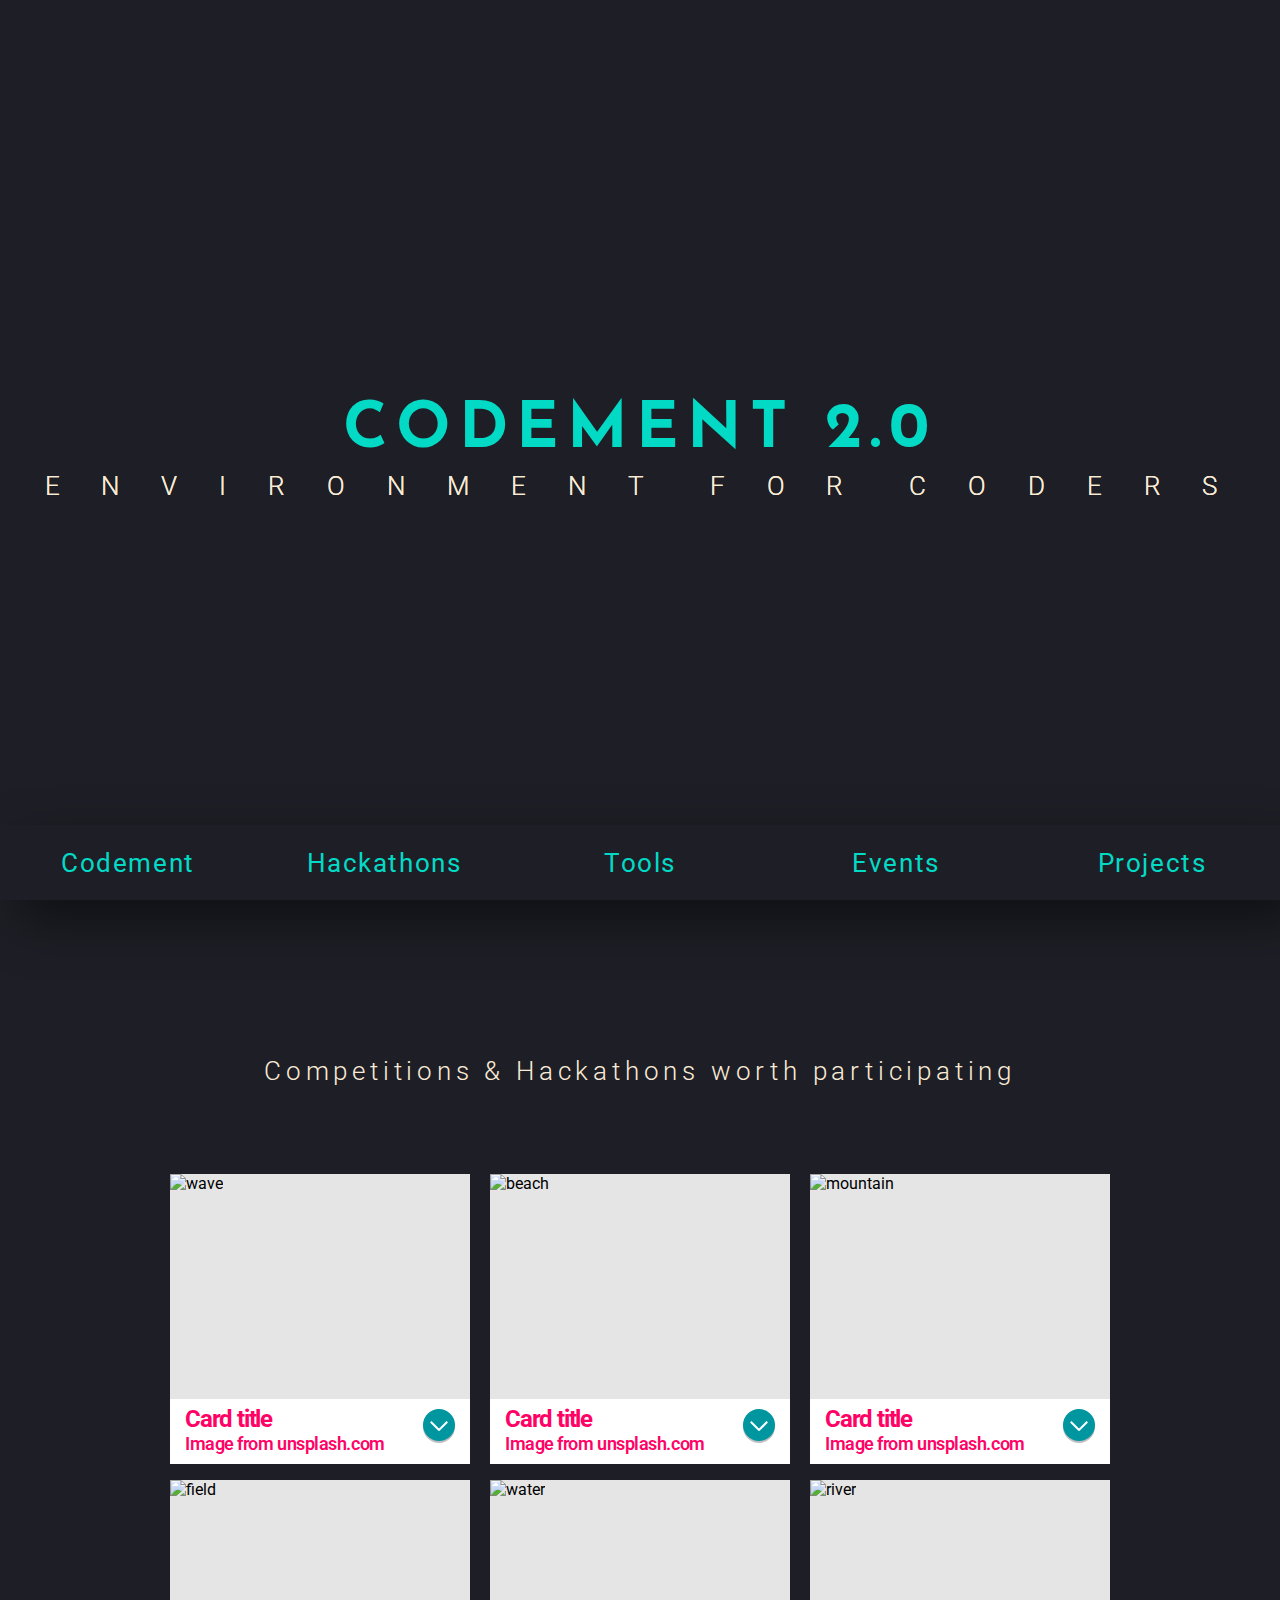
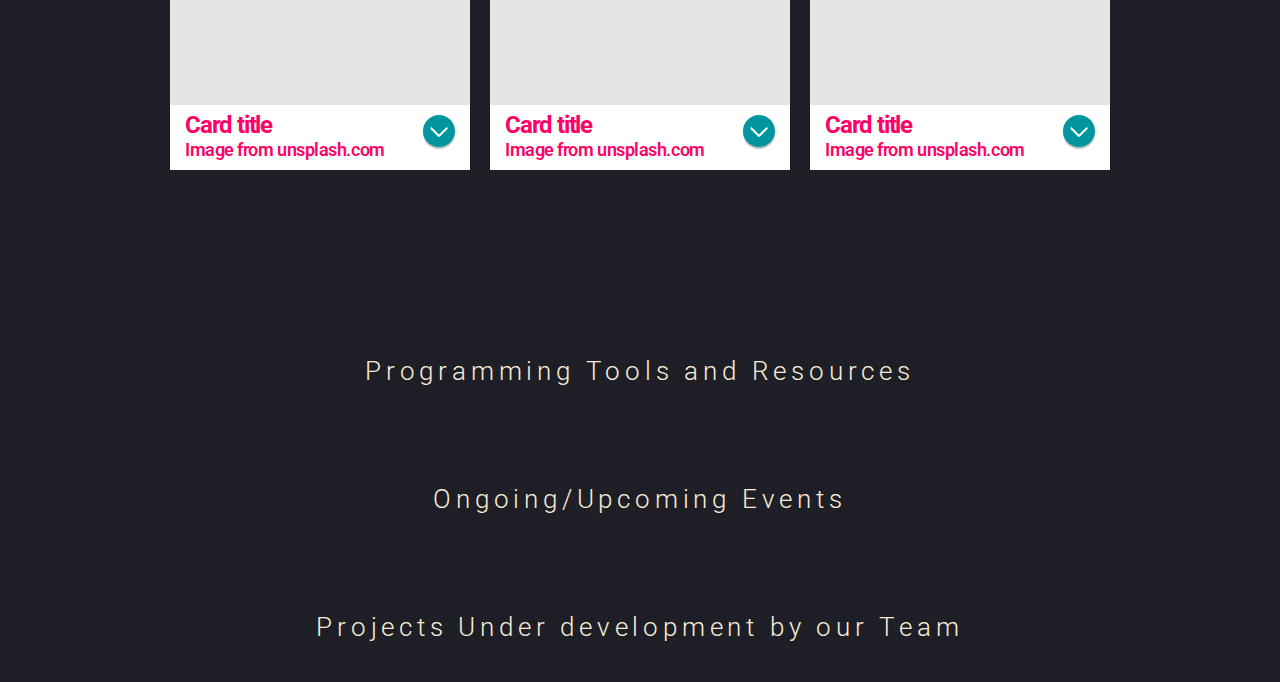
==== Code2.0/codement_20.html @ 0d92c0e9 "Initial commit" ====
<!DOCTYPE html>
<html lang="en" >
<head>
  <meta charset="UTF-8">
  <title>Codement - Environment for Coders</title>
  <meta charset="UTF-8">
<meta name="viewport" content="width=device-width, initial-scale=1.0">
<meta name="description" content="sara mazal lessons">
<meta name="keywords" content="HTML, CSS, JavaScript, mazal, icons">
<meta name="author" content="Sara Mazal">
<!--  SGVsbG8hIE15IG5hbWUgaXMgU2FyYSBNYXphbC4gV2VsY29tZSB0byBteSBDb2RlUGVuIQ== -->
<link rel="preconnect" href="https://fonts.googleapis.com">
<link rel="preconnect" href="https://fonts.gstatic.com" crossorigin>
<link href="https://fonts.googleapis.com/css2?family=Josefin+Sans:wght@200;300;400;500&family=Raleway:wght@100;200;300;400;500&family=Roboto:wght@300;400;700&display=swap" rel="stylesheet">
<!-- SGVsbG8hIE15IG5hbWUgaXMgU2FyYSBNYXphbC4gV2VsY29tZSB0byBteSBDb2RlUGVuOiBodHRwczovL2NvZGVwZW4uaW8vU2FyYW1hemFsICYgR2l0SHViOiBodHRwczovL2dpdGh1Yi5jb20vc2FyYW1hemFs -->
<link rel="stylesheet" href="https://use.fontawesome.com/releases/v5.8.2/css/all.css" integrity="sha384-oS3vJWv+0UjzBfQzYUhtDYW+Pj2yciDJxpsK1OYPAYjqT085Qq/1cq5FLXAZQ7Ay" crossorigin="anonymous" />
<link href="https://fonts.googleapis.com/icon?family=Material+Icons" rel="stylesheet">
<script src="https://cdnjs.cloudflare.com/ajax/libs/particlesjs/2.2.3/particles.min.js"></script><link rel="stylesheet" href="https://cdnjs.cloudflare.com/ajax/libs/normalize/5.0.0/normalize.min.css">


<link rel="stylesheet" href="codement_20.css">


</head>
<body>
<!-- partial:index.partial.html -->
<sectio class="nav">
  <h1>CODEMENT 2.0</h1>

  <h3 class="span loader">
    <span class="m">E</span>
    <span class="m">N</span>
    <span class="m">V</span>
    <span class="m">I</span>
    <span class="m">R</span>
    <span class="m">O</span>
    <span class="m">N</span>
    <span class="m">M</span>
    <span class="m"></span>
    <span class="m">E</span>
    <span class="m">N</span>
    <span class="m"></span>
    <span class="m">T</span>&nbsp;
    <span class="m">F</span>
    <span class="m">O</span>
    <span class="m">R</span>&nbsp;
    <span class="m">C</span>
    <span class="m">O</span>
    <span class="m">D</span>
    <span class="m">E</span>
    <span class="m">R</span>
    <span class="m">S</span>
  </h3>

  <div class="nav-container">
    <a class="nav-tab" href="/"> Codement</a>
    <a class="nav-tab" href="#tab-esbuild">Hackathons</a>
    <a class="nav-tab" href="#tab-next">Tools</a>
    <a class="nav-tab" href="#tab-typescript">Events</a>
    <a class="nav-tab" href="#tab-vite">Projects</a>
    <span class="nav-tab-slider"></span>
  </div>
</sectio>
<main class="main">
  
  <section class="slider" id="tab-svelte">
    <h1></h1>
  </section>

  <section class="slider" id="tab-esbuild">
    <h1></h1>
    <h2 class="section_title">Competitions & Hackathons worth participating</h2>







    <!-- partial:index.partial.html -->
<div class="cards">

  <div class="card">
    <div class="card__image-holder">
      <img class="card__image" src="https://source.unsplash.com/300x225/?wave" alt="wave" />
    </div>
    <div class="card-title">
      <a href="#" class="toggle-info btn">
        <span class="left"></span>
        <span class="right"></span>
      </a>
      <h2 class="cardti">
          Card title
          <small>Image from unsplash.com</small>
      </h2>
    </div>
    <div class="card-flap flap1">
      <div class="card-description">
        This grid is an attempt to make something nice that works on touch devices. Ignoring hover states when they're not available etc.
      </div>
      <div class="card-flap flap2">
        <div class="card-actions">
          <a href="#" class="btn">Read more</a>
        </div>
      </div>
    </div>
  </div>

  <div class="card">
    <div class="card__image-holder">
      <img class="card__image" src="https://source.unsplash.com/300x225/?beach" alt="beach" />
    </div>
    <div class="card-title">
      <a href="#" class="toggle-info btn">
        <span class="left"></span>
        <span class="right"></span>
      </a>
      <h2>
          Card title
          <small>Image from unsplash.com</small>
      </h2>
    </div>
    <div class="card-flap flap1">
      <div class="card-description">
        This grid is an attempt to make something nice that works on touch devices. Ignoring hover states when they're not available etc.
      </div>
      <div class="card-flap flap2">
        <div class="card-actions">
          <a href="#" class="btn">Read more</a>
        </div>
      </div>
    </div>
  </div>

  <div class="card">
    <div class="card__image-holder">
      <img class="card__image" src="https://source.unsplash.com/300x225/?mountain" alt="mountain" />
    </div>
    <div class="card-title">
      <a href="#" class="toggle-info btn">
        <span class="left"></span>
        <span class="right"></span>
      </a>
      <h2>
          Card title
          <small>Image from unsplash.com</small>
      </h2>
    </div>
    <div class="card-flap flap1">
      <div class="card-description">
        This grid is an attempt to make something nice that works on touch devices. Ignoring hover states when they're not available etc.
      </div>
      <div class="card-flap flap2">
        <div class="card-actions">
          <a href="#" class="btn">Read more</a>
        </div>
      </div>
    </div>
  </div>

  <div class="card">
    <div class="card__image-holder">
      <img class="card__image" src="https://source.unsplash.com/300x225/?field" alt="field" />
    </div>
    <div class="card-title">
      <a href="#" class="toggle-info btn">
        <span class="left"></span>
        <span class="right"></span>
      </a>
      <h2>
          Card title
          <small>Image from unsplash.com</small>
      </h2>
    </div>
    <div class="card-flap flap1">
      <div class="card-description">
        This grid is an attempt to make something nice that works on touch devices. Ignoring hover states when they're not available etc.
      </div>
      <div class="card-flap flap2">
        <div class="card-actions">
          <a href="#" class="btn">Read more</a>
        </div>
      </div>
    </div>
  </div>

  <div class="card">
    <div class="card__image-holder">
      <img class="card__image" src="https://source.unsplash.com/300x225/?water" alt="water" />
    </div>
    <div class="card-title">
      <a href="#" class="toggle-info btn">
        <span class="left"></span>
        <span class="right"></span>
      </a>
      <h2>
          Card title
          <small>Image from unsplash.com</small>
      </h2>
    </div>
    <div class="card-flap flap1">
      <div class="card-description">
        This grid is an attempt to make something nice that works on touch devices. Ignoring hover states when they're not available etc.
      </div>
      <div class="card-flap flap2">
        <div class="card-actions">
          <a href="#" class="btn">Read more</a>
        </div>
      </div>
    </div>
  </div>

  <div class="card">
    <div class="card__image-holder">
      <img class="card__image" src="https://source.unsplash.com/300x225/?river" alt="river" />
    </div>
    <div class="card-title">
      <a href="#" class="toggle-info btn">
        <span class="left"></span>
        <span class="right"></span>
      </a>
      <h2>
          Card title
          <small>Image from unsplash.com</small>
      </h2>
    </div>
    <div class="card-flap flap1">
      <div class="card-description">
        This grid is an attempt to make something nice that works on touch devices. Ignoring hover states when they're not available etc.
      </div>
      <div class="card-flap flap2">
        <div class="card-actions">
          <a href="#" class="btn">Read more</a>
        </div>
      </div>
    </div>
  </div>

  
</div>
<!-- partial -->






  </section>


  <section class="slider" id="tab-next">
    <h1></h1>
    <h2 class="section_title">Programming Tools and Resources</h2>
  </section>


  <section class="slider" id="tab-typescript">
    <h1></h1>
    <h2 class="section_title">Ongoing/Upcoming Events</h2>
  </section>


  <section class="slider" id="tab-vite">
    <h1></h1>
    <h2 class="section_title">Projects Under development by our Team</h2>
  </section>


</main>
<canvas class="background"></canvas><!-- SGVsbG8hIE15IG5hbWUgaXMgU2FyYSBNYXphbC4gV2VsY29tZSB0byBteSBDb2RlUGVuIQ== -->
<!-- partial -->
  <script src='https://cdnjs.cloudflare.com/ajax/libs/jquery/3.6.0/jquery.min.js'></script>

  <script src='https://cdnjs.cloudflare.com/ajax/libs/modernizr/2.8.3/modernizr.min.js'></script>


  <script  src="codement_20.js"></script>

</body>
</html>
---- Code2.0/codement_20.css ----
* {
  margin: 0;
  padding: 0;
  box-sizing: border-box;
}

body {
  font-family: "ROBOTO", sans-serif;
}

.nav{
  display: flex;
  flex-direction: column;
  justify-content: center;
  align-items: center;
  height: 100vh;
  position: relative;
  background-color: #1e1f26;
  text-align: center;
  padding: 0 2em;
}

.slider {
  display: flex;
  flex-direction: column;
  justify-content: center;
  align-items: center;
  position: relative;
  background-color: #1e1f26;
  text-align: center;
  padding: 0 2em;
  padding-top: 50px;
  padding-bottom: 40px;
}

.nav h1,
.slider h1 {
  font-family: "Josefin Sans", sans-serif;
  font-size: 5vw;
  margin: 0;
  padding-bottom: 0.5rem;
  letter-spacing: 0.5rem;
  color: #03dac6;
  transition: all 0.3s ease;
  z-index: 3;
}
h1:hover {
  transform: translate3d(0, -10px, 22px);
  color: #ff0266;
}

.slider .section_title {
  font-size: 2vw;
  letter-spacing: 0.3rem;
  font-family: "ROBOTO", sans-serif;
  font-weight: 300;
  color: #faebd7;
  z-index: 4;
}
h3.span {
  font-size: 2vw;
  letter-spacing: 0.7em;
  font-family: "ROBOTO", sans-serif;
  font-weight: 300;
  color: #faebd7;
  z-index: 4;
}
span:hover {
  color: #ff0266;
  font-weight: 500;
  font-size: 2.2vw;
}

a {
  text-decoration: none;
}

.nav-container {
  display: flex;
  flex-direction: row;
  position: absolute;
  bottom: 0;
  width: 100%;
  height: 75px;
  box-shadow: 20px 20px 50px rgba(0, 0, 0, 0.5);
  background: #1e1f26;
  z-index: 10;
  transition: all 0.3s cubic-bezier(0.19, 1, 0.22, 1);
}

.nav-container--top-first {
  position: fixed;
  top: 75px;
  transition: all 0.3s cubic-bezier(0.19, 1, 0.22, 1);
}

.nav-container--top-second {
  position: fixed;
  top: 0;
}
.nav-tab {
  display: flex;
  justify-content: center;
  align-items: center;
  flex: 1;
  color: #03dac6;
  letter-spacing: 0.1rem;
  transition: all 0.5s ease;
  font-size: 1vw;
}

.nav-tab:hover {
  color: #1e1f26;
  background: #03dac6;
  transition: all 0.5s ease;
}

.nav-tab-slider {
  position: absolute;
  bottom: 0;
  width: 0;
  height: 2px;
  background: #03dac6;
  transition: left 0.3s ease;
}
.background {
  position: absolute;
  height: 90vh;
  top: 0;
  bottom: 0;
  left: 0;
  right: 0;
  z-index: auto;
}
@media (min-width: 800px) {
  .nav h1,
  .slider h1 {
    font-size: 5vw;
  }

  .nav h2,
  .slider h2 {
    font-size: 3vw;
  }

  .nav-tab {
    font-size: 2vw;
  }
}

@media screen only (min-width: 360px) {
  .nav h1,
  .slider h1 {
    font-size: 8vw;
  }

  .nav h2,
  .slider h2 {
    font-size: 2vw;
    letter-spacing: 0.2vw;
  }

  .nav-tab {
    font-size: 1.2vw;
  }
}
.background {
  position: absolute;
  height: 100vh;
  top: 0;
  bottom: 0;
  left: 0;
  right: 0;
  z-index: 0;
}
.loader span {
  color: #faebd7;
  text-shadow: 0 0 0 #faebd7;
  -webkit-animation: loading 1s ease-in-out infinite alternate;
}

@-webkit-keyframes loading {
  to {
    text-shadow: 20px 0 70px #ff0266;
    color: #ff0266;
  }
}
.loader span:nth-child(2) {
  -webkit-animation-delay: 0.1s;
}
.loader span:nth-child(3) {
  -webkit-animation-delay: 0.2s;
}
.loader span:nth-child(4) {
  -webkit-animation-delay: 0.3s;
}
.loader span:nth-child(5) {
  -webkit-animation-delay: 0.4s;
}
.loader span:nth-child(6) {
  -webkit-animation-delay: 0.5s;
}
.loader span:nth-child(7) {
  -webkit-animation-delay: 0.6s;
}
.loader span:nth-child(8) {
  -webkit-animation-delay: 0.7s;
}
.loader span:nth-child(9) {
  -webkit-animation-delay: 0.8s;
}

.loader span:nth-child(10) {
  -webkit-animation-delay: 0.9s;
}
.loader span:nth-child(11) {
  -webkit-animation-delay: 1s;
}
.loader span:nth-child(12) {
  -webkit-animation-delay: 1.1s;
}
.loader span:nth-child(13) {
  -webkit-animation-delay: 1.2s;
}
.loader span:nth-child(14) {
  -webkit-animation-delay: 1.3s;
}
.loader span:nth-child(15) {
  -webkit-animation-delay: 1.4s;
}
.loader span:nth-child(16) {
  -webkit-animation-delay: 1.5s;
}
.loader span:nth-child(17) {
  -webkit-animation-delay: 1.6s;
}
.loader span:nth-child(18) {
  -webkit-animation-delay: 1.7s;
}
.loader span:nth-child(19) {
  -webkit-animation-delay: 1.8s;
}
.loader span:nth-child(20) {
  -webkit-animation-delay: 1.9s;
}
.loader span:nth-child(21) {
  -webkit-animation-delay: 2s;
}
.loader span:nth-child(22) {
  -webkit-animation-delay: 2.1s;
}




/* Hackathons and competitions style */

@font-face {
  font-family: 'Source Sans Pro';
  font-style: normal;
  font-weight: 200;
  src: url(https://fonts.gstatic.com/s/sourcesanspro/v22/6xKydSBYKcSV-LCoeQqfX1RYOo3i94_wlxdr.ttf) format('truetype');
}
@font-face {
  font-family: 'Source Sans Pro';
  font-style: normal;
  font-weight: 300;
  src: url(https://fonts.gstatic.com/s/sourcesanspro/v22/6xKydSBYKcSV-LCoeQqfX1RYOo3ik4zwlxdr.ttf) format('truetype');
}
@font-face {
  font-family: 'Source Sans Pro';
  font-style: normal;
  font-weight: 400;
  src: url(https://fonts.gstatic.com/s/sourcesanspro/v22/6xK3dSBYKcSV-LCoeQqfX1RYOo3qOK7g.ttf) format('truetype');
}
@font-face {
  font-family: 'Source Sans Pro';
  font-style: normal;
  font-weight: 600;
  src: url(https://fonts.gstatic.com/s/sourcesanspro/v22/6xKydSBYKcSV-LCoeQqfX1RYOo3i54rwlxdr.ttf) format('truetype');
}
@font-face {
  font-family: 'Source Sans Pro';
  font-style: normal;
  font-weight: 700;
  src: url(https://fonts.gstatic.com/s/sourcesanspro/v22/6xKydSBYKcSV-LCoeQqfX1RYOo3ig4vwlxdr.ttf) format('truetype');
}
@font-face {
  font-family: 'Source Sans Pro';
  font-style: normal;
  font-weight: 900;
  src: url(https://fonts.gstatic.com/s/sourcesanspro/v22/6xKydSBYKcSV-LCoeQqfX1RYOo3iu4nwlxdr.ttf) format('truetype');
}

a.btn {
  background: #0096a0;
  border-radius: 4px;
  box-shadow: 0 2px 0px 0 rgba(0, 0, 0, 0.25);
  color: #ffffff;
  display: inline-block;
  padding: 6px 30px 8px;
  position: relative;
  text-decoration: none;
  transition: all 0.1s 0s ease-out;
}
.no-touch a.btn:hover {
  background: #00a2ad;
  box-shadow: 0px 8px 2px 0 rgba(0, 0, 0, 0.075);
  transform: translateY(-2px);
  transition: all 0.25s 0s ease-out;
}
.no-touch a.btn:active,
a.btn:active {
  background: #008a93;
  box-shadow: 0 1px 0px 0 rgba(255, 255, 255, 0.25);
  transform: translate3d(0, 1px, 0);
  transition: all 0.025s 0s ease-out;
}
div.cards {
  margin: 80px auto;
  max-width: 960px;
  text-align: center;
}
div.card {
  background: #ffffff;
  display: inline-block;
  margin: 8px;
  max-width: 300px;
  perspective: 1000;
  position: relative;
  text-align: left;
  transition: all 0.3s 0s ease-in;
  width: 300px;
  z-index: 1;
}
div.card img {
  max-width: 300px;
}
div.card .card__image-holder {
  background: rgba(0, 0, 0, 0.1);
  height: 0;
  padding-bottom: 75%;
}
div.card div.card-title {
  background: #ffffff;
  padding: 6px 15px 10px;
  position: relative;
  z-index: 0;
}
div.card div.card-title a.toggle-info {
  border-radius: 32px;
  height: 32px;
  padding: 0;
  position: absolute;
  right: 15px;
  top: 10px;
  width: 32px;
}
div.card div.card-title a.toggle-info span {
  background: #ffffff;
  display: block;
  height: 2px;
  position: absolute;
  top: 16px;
  transition: all 0.15s 0s ease-out;
  width: 12px;
}
div.card div.card-title a.toggle-info span.left {
  right: 14px;
  transform: rotate(45deg);
}
div.card div.card-title a.toggle-info span.right {
  left: 14px;
  transform: rotate(-45deg);
}
div.card div.card-title h2 {
  font-size: 24px;
  font-weight: 700;
  letter-spacing: -0.05em;
  margin: 0;
  padding: 0;
}
div.card div.card-title h2 small {
  display: block;
  font-size: 18px;
  font-weight: 600;
  letter-spacing: -0.025em;
}
div.card div.card-description {
  padding: 0 15px 10px;
  position: relative;
  font-size: 14px;
}
div.card div.card-actions {
  box-shadow: 0 2px 0px 0 rgba(0, 0, 0, 0.075);
  padding: 10px 15px 20px;
  text-align: center;
}
div.card div.card-flap {
  background: #d9d9d9;
  position: absolute;
  width: 100%;
  transform-origin: top;
  transform: rotateX(-90deg);
}
div.card div.flap1 {
  transition: all 0.3s 0.3s ease-out;
  z-index: -1;
}
div.card div.flap2 {
  transition: all 0.3s 0s ease-out;
  z-index: -2;
}
div.cards.showing div.card {
  cursor: pointer;
  opacity: 0.6;
  transform: scale(0.88);
}
.no-touch div.cards.showing div.card:hover {
  opacity: 0.94;
  transform: scale(0.92);
}
div.card.show {
  opacity: 1 !important;
  transform: scale(1) !important;
}
div.card.show div.card-title a.toggle-info {
  background: #ff6666 !important;
}
div.card.show div.card-title a.toggle-info span {
  top: 15px;
}
div.card.show div.card-title a.toggle-info span.left {
  right: 10px;
}
div.card.show div.card-title a.toggle-info span.right {
  left: 10px;
}
div.card.show div.card-flap {
  background: #ffffff;
  transform: rotateX(0deg);
}
div.card.show div.flap1 {
  transition: all 0.3s 0s ease-out;
}
div.card.show div.flap2 {
  transition: all 0.3s 0.2s ease-out;
}

.card-title{
  color: #ff0266;
}
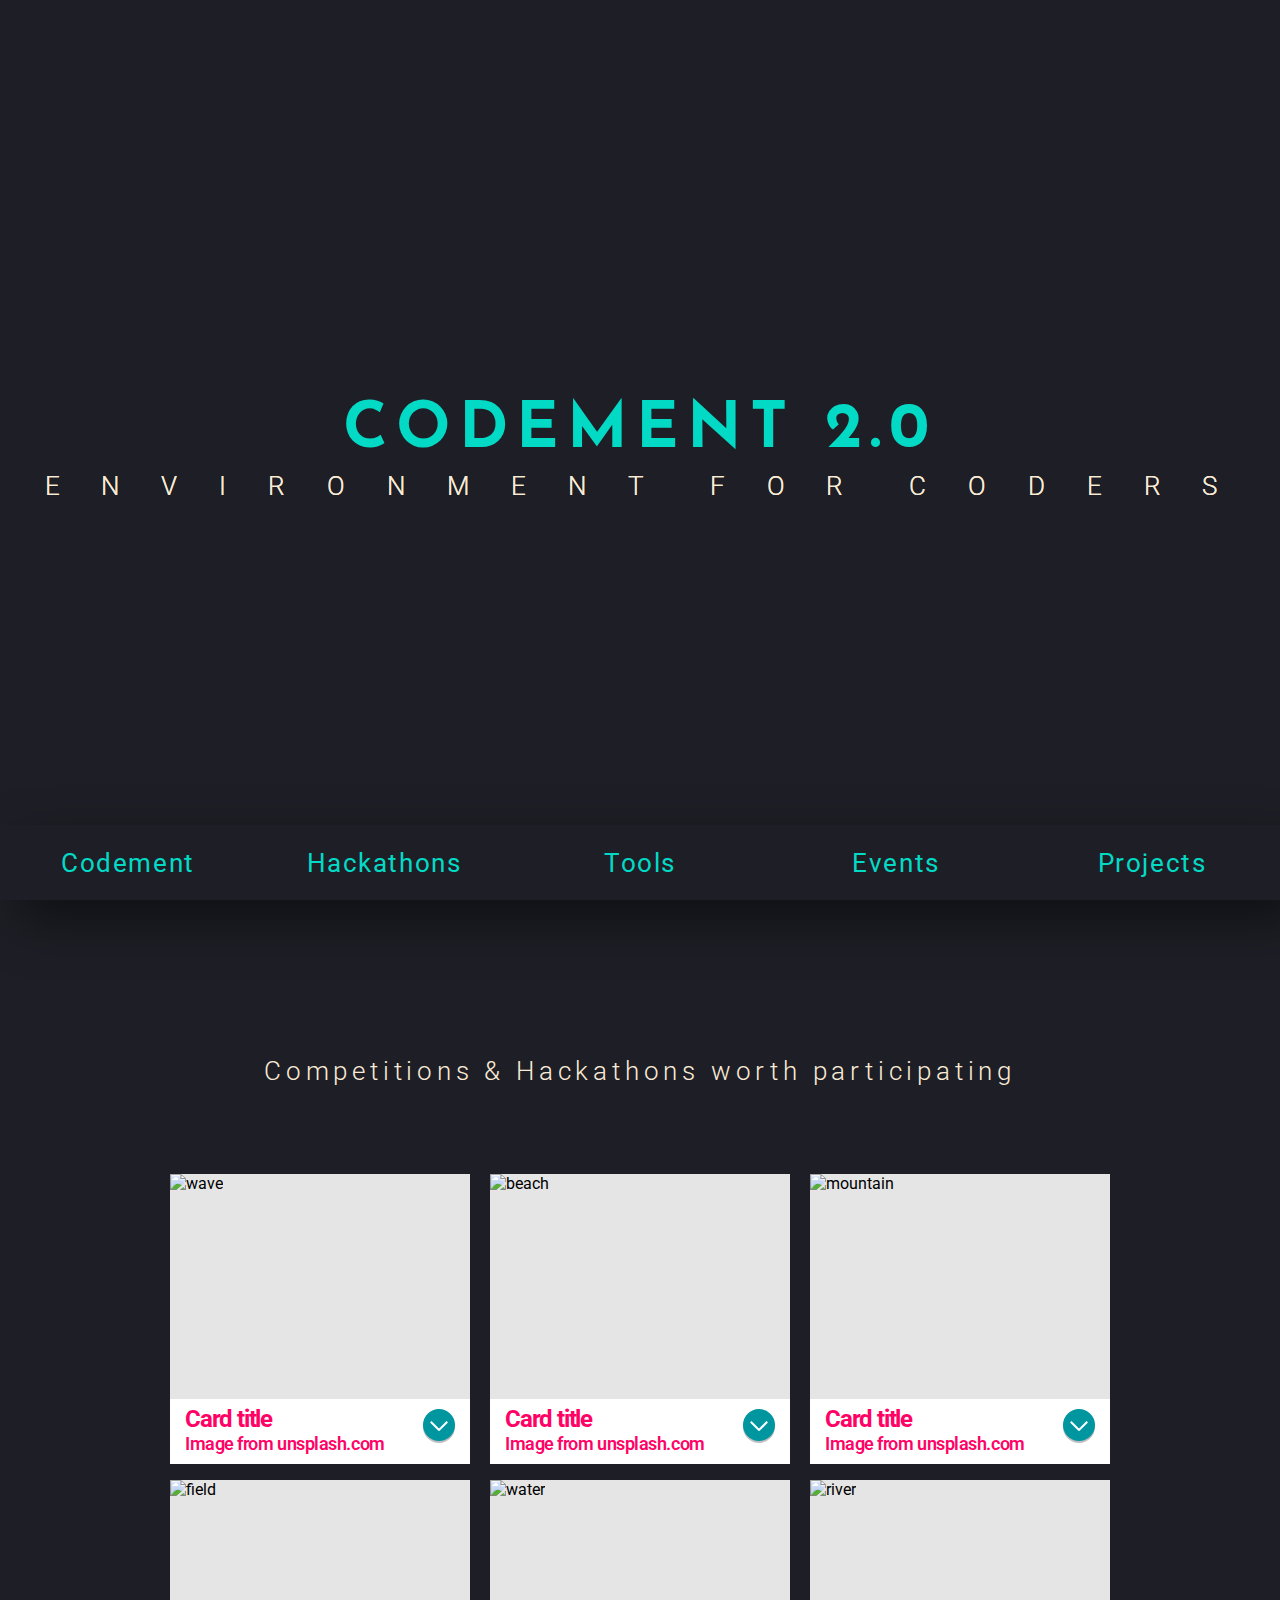
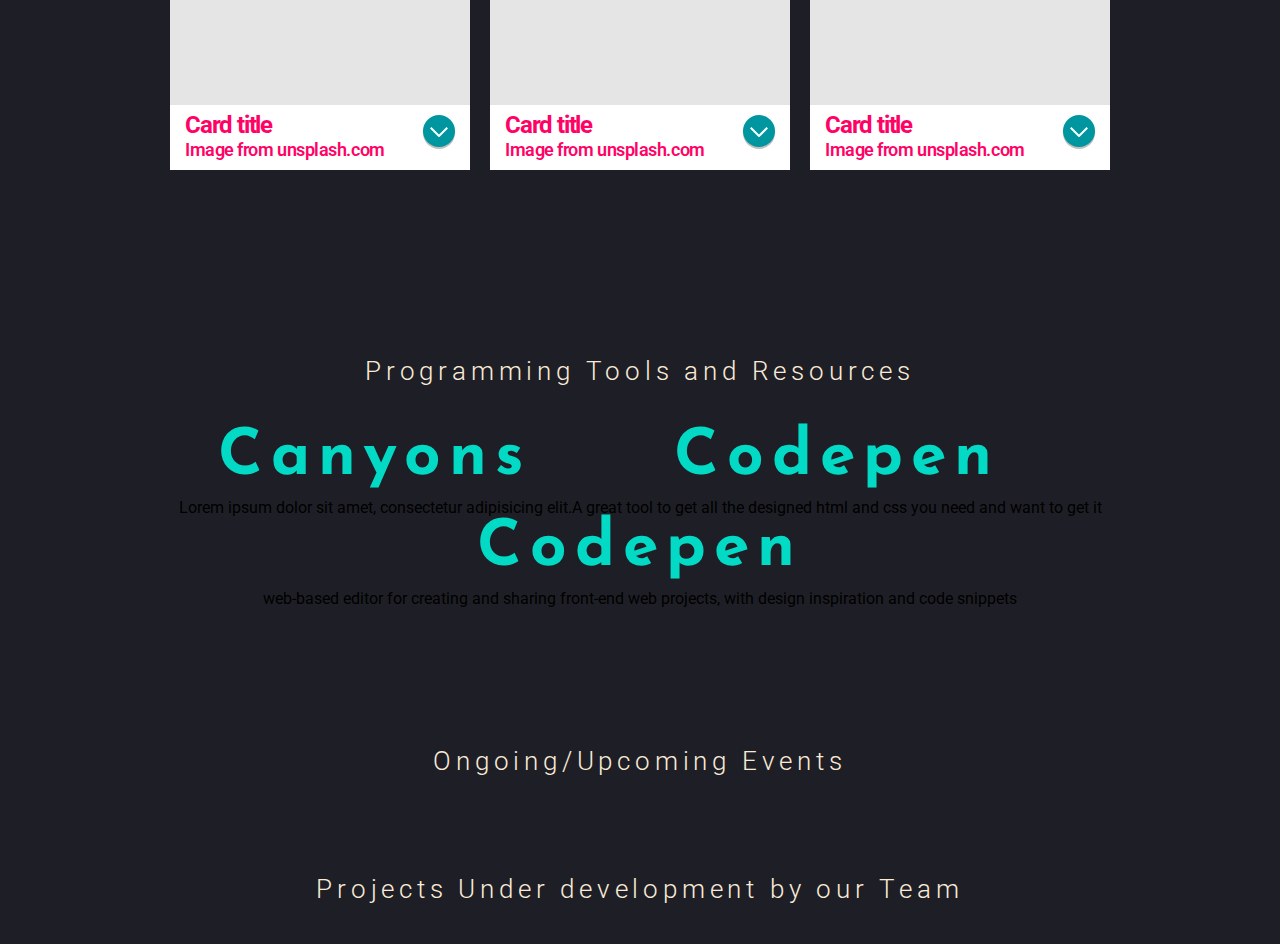
==== commit d0929a67: "update - tools section cards" ====
--- a/Code2.0/codement_20.html
+++ b/Code2.0/codement_20.html
@@ -19,6 +19,21 @@
 
 
 <link rel="stylesheet" href="codement_20.css">
+<link rel="stylesheet" href="style.css">
+
+
+
+
+
+
+<link rel="stylesheet" href="https://cdnjs.cloudflare.com/ajax/libs/meyer-reset/2.0/reset.min.css">
+<link rel='stylesheet' href='https://fonts.googleapis.com/css?family=Playfair+Display:700|Raleway:500.700'>
+
+
+
+
+
+
 
 
 </head>
@@ -251,6 +266,22 @@
   <section class="slider" id="tab-next">
     <h1></h1>
     <h2 class="section_title">Programming Tools and Resources</h2>
+
+    <div id="appz" class="containerz">
+      <cardz data-image='codepen.png'>
+        <h1 slot="header">Canyons</h1>
+        <p slot="content">Lorem ipsum dolor sit amet, consectetur adipisicing elit.</p>
+      </cardz>
+      <cardz data-image="codepen1.png">
+        <h1 slot="header">Codepen</h1>
+        <p slot="content">A great tool to get all the designed html and css you need and want to get it</p>
+      </cardz>
+      <cardz data-image="codepen2.png">
+        <h1 slot="header">Codepen</h1>
+        <p slot="content">web-based editor for creating and sharing front-end web projects, with design inspiration and code snippets</p>
+      </cardz>
+     
+    </div>
   </section>
 
 
@@ -268,6 +299,8 @@
 
 </main>
 <canvas class="background"></canvas><!-- SGVsbG8hIE15IG5hbWUgaXMgU2FyYSBNYXphbC4gV2VsY29tZSB0byBteSBDb2RlUGVuIQ== -->
+
+<script src='https://cdnjs.cloudflare.com/ajax/libs/vue/2.0.1/vue.min.js'></script>
 <!-- partial -->
   <script src='https://cdnjs.cloudflare.com/ajax/libs/jquery/3.6.0/jquery.min.js'></script>
 
@@ -275,6 +308,7 @@
 
 
   <script  src="codement_20.js"></script>
+  <script  src="script.js"></script>
 
 </body>
 </html>
--- a/Code2.0/codement_20.css
+++ b/Code2.0/codement_20.css
@@ -449,4 +449,27 @@
 
 .card-title{
   color: #ff0266;
-}+}
+
+
+
+
+
+
+
+
+
+
+
+
+
+
+
+
+
+
+
+
+
+
+
--- a/Code2.0/style.css
+++ b/Code2.0/style.css
@@ -0,0 +1,109 @@
+
+
+
+
+
+
+
+
+
+.containerz {
+    padding: 40px 80px;
+    display: flex;
+    flex-wrap: wrap;
+    justify-content: center;
+  }
+  
+  .cardz-wrap {
+    margin: 10px;
+    transform: perspective(800px);
+    transform-style: preserve-3d;
+    cursor: pointer;
+  }
+  .cardz-wrap:hover .cardz-info {
+    transform: translateY(0);
+  }
+  .cardz-wrap:hover .cardz-info p {
+    opacity: 1;
+  }
+  .cardz-wrap:hover .cardz-info, .cardz-wrap:hover .cardz-info p {
+    transition: 0.6s cubic-bezier(0.23, 1, 0.32, 1);
+  }
+  .cardz-wrap:hover .cardz-info:after {
+    transition: 5s cubic-bezier(0.23, 1, 0.32, 1);
+    opacity: 1;
+    transform: translateY(0);
+  }
+  .cardz-wrap:hover .cardz-bg {
+    transition: 0.6s cubic-bezier(0.23, 1, 0.32, 1), opacity 5s cubic-bezier(0.23, 1, 0.32, 1);
+    opacity: 0.8;
+  }
+  .cardz-wrap:hover .cardz {
+    transition: 0.6s cubic-bezier(0.23, 1, 0.32, 1), box-shadow 2s cubic-bezier(0.23, 1, 0.32, 1);
+    box-shadow: rgba(255, 255, 255, 0.2) 0 0 40px 5px, white 0 0 0 1px, rgba(0, 0, 0, 0.66) 0 30px 60px 0, inset #333 0 0 0 5px, inset white 0 0 0 6px;
+  }
+  
+  .cardz {
+    position: relative;
+    flex: 0 0 240px;
+    width: 240px;
+    height: 320px;
+    background-color: #333;
+    overflow: hidden;
+    border-radius: 10px;
+    box-shadow: rgba(0, 0, 0, 0.66) 0 30px 60px 0, inset #333 0 0 0 5px, inset rgba(255, 255, 255, 0.5) 0 0 0 6px;
+    transition: 1s cubic-bezier(0.445, 0.05, 0.55, 0.95);
+  }
+  
+  .cardz-bg {
+    opacity: 0.5;
+    position: absolute;
+    zoom: 2%;
+    width: 100%;
+    height: 100%;
+    padding: 20px;
+    background-repeat: no-repeat;
+    background-position: center;
+    background-size: cover;
+    transition: 1s cubic-bezier(0.445, 0.05, 0.55, 0.95), opacity 5s 1s cubic-bezier(0.445, 0.05, 0.55, 0.95);
+    pointer-events: none;
+  }
+  
+  .cardz-info {
+    padding: 20px;
+    position: absolute;
+    bottom: 0;
+    color: #fff;
+    transform: translateY(40%);
+    transition: 0.6s 1.6s cubic-bezier(0.215, 0.61, 0.355, 1);
+  }
+  .cardz-info p {
+    opacity: 0;
+    text-shadow: black 0 2px 3px;
+    transition: 0.6s 1.6s cubic-bezier(0.215, 0.61, 0.355, 1);
+  }
+  .cardz-info * {
+    position: relative;
+    z-index: 1;
+  }
+  .cardz-info:after {
+    content: "";
+    position: absolute;
+    top: 0;
+    left: 0;
+    z-index: 0;
+    width: 100%;
+    height: 100%;
+    background-image: linear-gradient(to bottom, transparent 0%, rgba(0, 0, 0, 0.6) 100%);
+    background-blend-mode: overlay;
+    opacity: 0;
+    transform: translateY(100%) !important;
+    transition: 5s 1s cubic-bezier(0.445, 0.05, 0.55, 0.95);
+  }
+  
+  .cardz-info h1 {
+    font-family: "Playfair Display";
+    font-size: 36px;
+    font-weight: 700;
+    text-shadow: rgba(0, 0, 0, 0.5) 0 10px 10px;
+  }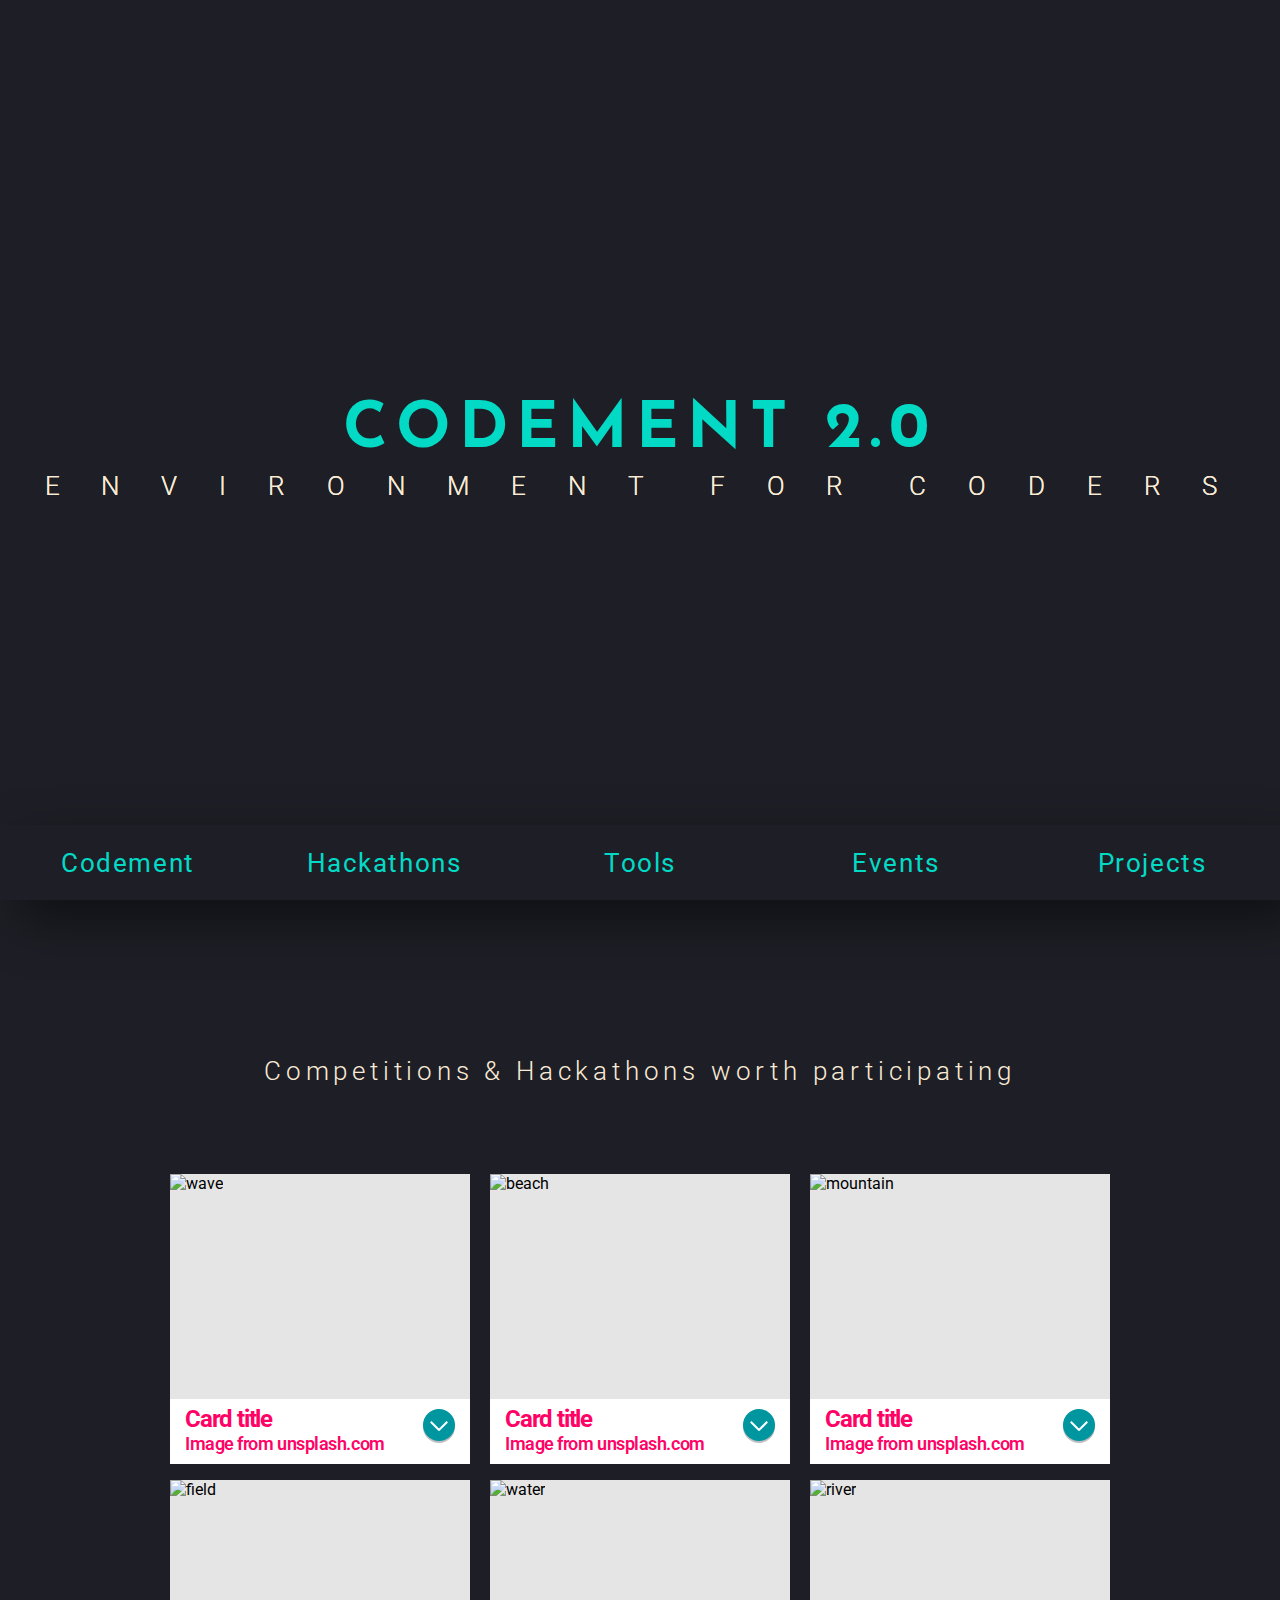
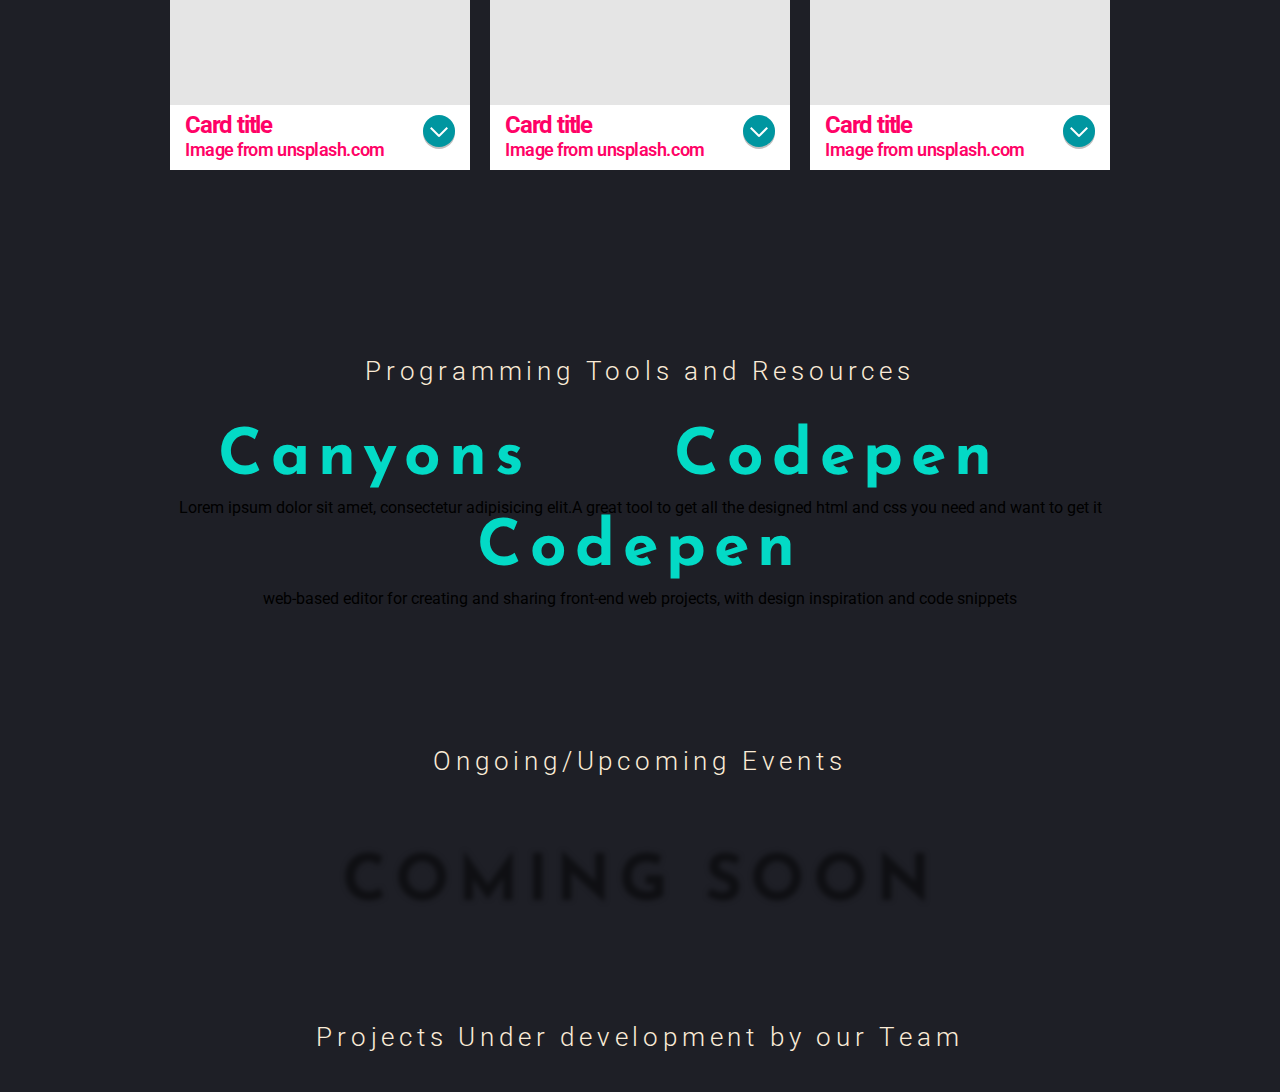
==== commit 2cf6f046: "Feat: Event Section added" ====
--- a/Code2.0/codement_20.html
+++ b/Code2.0/codement_20.html
@@ -288,6 +288,13 @@
   <section class="slider" id="tab-typescript">
     <h1></h1>
     <h2 class="section_title">Ongoing/Upcoming Events</h2>
+    <div>
+      <br>
+      <br>
+      <br>
+      <br>
+      <h1 class="comming">Coming Soon<br></h1>
+    </div>
   </section>
 
 
--- a/Code2.0/codement_20.css
+++ b/Code2.0/codement_20.css
@@ -25,7 +25,6 @@
   flex-direction: column;
   justify-content: center;
   align-items: center;
-  position: relative;
   background-color: #1e1f26;
   text-align: center;
   padding: 0 2em;
@@ -457,19 +456,554 @@
 
 
 
-
-
-
-
-
-
-
-
-
-
-
-
-
-
-
-
+/* Coming Soon */
+
+
+@font-face {
+  font-family: 'Denk One';
+  font-style: normal;
+  font-weight: 400;
+  src: url(https://fonts.gstatic.com/s/denkone/v19/dg4m_pzhrqcFb2IzRNtAr7w.ttf) format('truetype');
+}
+
+.comming {
+  background-color: #1e1f26;
+  color: transparent !important;
+  text-shadow: 0 0 5px rgba(0, 0, 0, 0.5);
+  font-family: 'Denk One', sans-serif;
+  text-transform: uppercase;
+  letter-spacing: 2px;
+  font-size: 4em;
+  position: relative;
+  
+  
+  
+ 
+  -webkit-animation: horror-animation 5s infinite;
+  -moz-animation: horror-animation 5s infinite;
+  -o-animation: horror-animation 5s infinite;
+  animation: horror-animation 5s infinite;
+}
+
+@-webkit-keyframes horror-animation {
+  0% {
+    text-shadow: 0 0 10px rgba(255, 255, 255, 0.1);
+    left: 1%;
+    top: 36%;
+  }
+  5% {
+    text-shadow: 0 0 10px rgba(255, 255, 255, 0.2);
+    left: 0%;
+    top: 35%;
+  }
+  10% {
+    text-shadow: 0 0 10px rgba(255, 255, 255, 0.3);
+    left: -1%;
+    top: 34%;
+  }
+  15% {
+    text-shadow: 0 0 10px rgba(255, 255, 255, 0.4);
+    left: 0%;
+    top: 35%;
+  }
+  16% {
+    text-shadow: 0 0 5px #212121;
+    left: 0%;
+  }
+  17% {
+    text-shadow: 0 0 10px rgba(255, 255, 255, 0.4);
+    left: 0%;
+  }
+  20% {
+    text-shadow: 0 0 10px rgba(255, 255, 255, 0.5);
+    left: -1%;
+  }
+  25% {
+    text-shadow: 0 0 10px rgba(255, 255, 255, 0.6);
+    left: -1%;
+  }
+  30% {
+    text-shadow: 0 0 10px rgba(255, 255, 255, 0.7);
+    left: 0%;
+  }
+  35% {
+    text-shadow: 0 0 5px rgba(255, 255, 255, 0.8);
+    left: 0%;
+  }
+  36% {
+    text-shadow: 0 0 5px #212121;
+    left: 0%;
+  }
+  37% {
+    text-shadow: 0 0 5px rgba(255, 255, 255, 0.8);
+    left: 0%;
+  }
+  40% {
+    text-shadow: 0 0 5px rgba(255, 255, 255, 0.9);
+    left: 1%;
+  }
+  45% {
+    text-shadow: 0 0 5px rgba(255, 255, 255, 0.8);
+    left: 1%;
+  }
+  50% {
+    text-shadow: 0 0 5px rgba(255, 255, 255, 0.7);
+    left: 1%;
+  }
+  55% {
+    text-shadow: 0 0 10px rgba(255, 255, 255, 0.6);
+    left: 0%;
+  }
+  56% {
+    text-shadow: 0 0 5px #212121;
+    left: 0%;
+  }
+  57% {
+    text-shadow: 0 0 10px rgba(255, 255, 255, 0.6);
+    left: 2%;
+  }
+  60% {
+    text-shadow: 0 0 10px rgba(255, 255, 255, 0.5);
+    left: 0%;
+  }
+  65% {
+    text-shadow: 0 0 10px rgba(255, 255, 255, 0.4);
+    left: 0%;
+  }
+  70% {
+    text-shadow: 0 0 10px rgba(255, 255, 255, 0.3);
+    left: -1%;
+  }
+  75% {
+    text-shadow: 0 0 10px rgba(255, 255, 255, 0.2);
+    left: -1%;
+  }
+  76% {
+    text-shadow: 0 0 5px #212121;
+    left: 0%;
+  }
+  77% {
+    text-shadow: 0 0 10px rgba(255, 255, 255, 0.2);
+    left: -1%;
+  }
+  80% {
+    text-shadow: 0 0 5px rgba(255, 255, 255, 0.1);
+    left: -1%;
+  }
+  85% {
+    text-shadow: 0 0 5px rgba(255, 255, 255, 0.2);
+    left: 1%;
+  }
+  86% {
+    text-shadow: 0 0 5px #212121;
+    left: 0%;
+  }
+  87% {
+    text-shadow: 0 0 5px rgba(255, 255, 255, 0.2);
+    left: 1%;
+  }
+  90% {
+    text-shadow: 0 0 5px rgba(255, 255, 255, 0.3);
+    left: 1%;
+  }
+  95% {
+    text-shadow: 0 0 10px rgba(255, 255, 255, 0.4);
+    left: 1%;
+  }
+  100% {
+    text-shadow: 0 0 10px rgba(255, 255, 255, 0.5);
+    left: 0%;
+  }
+}
+@-moz-keyframes horror-animation {
+  0% {
+    text-shadow: 0 0 10px rgba(255, 255, 255, 0.1);
+    left: 1%;
+    top: 36%;
+  }
+  5% {
+    text-shadow: 0 0 10px rgba(255, 255, 255, 0.2);
+    left: 0%;
+    top: 35%;
+  }
+  10% {
+    text-shadow: 0 0 10px rgba(255, 255, 255, 0.3);
+    left: -1%;
+    top: 34%;
+  }
+  15% {
+    text-shadow: 0 0 10px rgba(255, 255, 255, 0.4);
+    left: 0%;
+    top: 35%;
+  }
+  16% {
+    text-shadow: 0 0 5px #212121;
+    left: 0%;
+  }
+  17% {
+    text-shadow: 0 0 10px rgba(255, 255, 255, 0.4);
+    left: 0%;
+  }
+  20% {
+    text-shadow: 0 0 10px rgba(255, 255, 255, 0.5);
+    left: -1%;
+  }
+  25% {
+    text-shadow: 0 0 10px rgba(255, 255, 255, 0.6);
+    left: -1%;
+  }
+  30% {
+    text-shadow: 0 0 10px rgba(255, 255, 255, 0.7);
+    left: 0%;
+  }
+  35% {
+    text-shadow: 0 0 5px rgba(255, 255, 255, 0.8);
+    left: 0%;
+  }
+  36% {
+    text-shadow: 0 0 5px #212121;
+    left: 0%;
+  }
+  37% {
+    text-shadow: 0 0 5px rgba(255, 255, 255, 0.8);
+    left: 0%;
+  }
+  40% {
+    text-shadow: 0 0 5px rgba(255, 255, 255, 0.9);
+    left: 1%;
+  }
+  45% {
+    text-shadow: 0 0 5px rgba(255, 255, 255, 0.8);
+    left: 1%;
+  }
+  50% {
+    text-shadow: 0 0 5px rgba(255, 255, 255, 0.7);
+    left: 1%;
+  }
+  55% {
+    text-shadow: 0 0 10px rgba(255, 255, 255, 0.6);
+    left: 0%;
+  }
+  56% {
+    text-shadow: 0 0 5px #212121;
+    left: 0%;
+  }
+  57% {
+    text-shadow: 0 0 10px rgba(255, 255, 255, 0.6);
+    left: 2%;
+  }
+  60% {
+    text-shadow: 0 0 10px rgba(255, 255, 255, 0.5);
+    left: 0%;
+  }
+  65% {
+    text-shadow: 0 0 10px rgba(255, 255, 255, 0.4);
+    left: 0%;
+  }
+  70% {
+    text-shadow: 0 0 10px rgba(255, 255, 255, 0.3);
+    left: -1%;
+  }
+  75% {
+    text-shadow: 0 0 10px rgba(255, 255, 255, 0.2);
+    left: -1%;
+  }
+  76% {
+    text-shadow: 0 0 5px #212121;
+    left: 0%;
+  }
+  77% {
+    text-shadow: 0 0 10px rgba(255, 255, 255, 0.2);
+    left: -1%;
+  }
+  80% {
+    text-shadow: 0 0 5px rgba(255, 255, 255, 0.1);
+    left: -1%;
+  }
+  85% {
+    text-shadow: 0 0 5px rgba(255, 255, 255, 0.2);
+    left: 1%;
+  }
+  86% {
+    text-shadow: 0 0 5px #212121;
+    left: 0%;
+  }
+  87% {
+    text-shadow: 0 0 5px rgba(255, 255, 255, 0.2);
+    left: 1%;
+  }
+  90% {
+    text-shadow: 0 0 5px rgba(255, 255, 255, 0.3);
+    left: 1%;
+  }
+  95% {
+    text-shadow: 0 0 10px rgba(255, 255, 255, 0.4);
+    left: 1%;
+  }
+  100% {
+    text-shadow: 0 0 10px rgba(255, 255, 255, 0.5);
+    left: 0%;
+  }
+}
+@-o-keyframes horror-animation {
+  0% {
+    text-shadow: 0 0 10px rgba(255, 255, 255, 0.1);
+    left: 1%;
+    top: 36%;
+  }
+  5% {
+    text-shadow: 0 0 10px rgba(255, 255, 255, 0.2);
+    left: 0%;
+    top: 35%;
+  }
+  10% {
+    text-shadow: 0 0 10px rgba(255, 255, 255, 0.3);
+    left: -1%;
+    top: 34%;
+  }
+  15% {
+    text-shadow: 0 0 10px rgba(255, 255, 255, 0.4);
+    left: 0%;
+    top: 35%;
+  }
+  16% {
+    text-shadow: 0 0 5px #212121;
+    left: 0%;
+  }
+  17% {
+    text-shadow: 0 0 10px rgba(255, 255, 255, 0.4);
+    left: 0%;
+  }
+  20% {
+    text-shadow: 0 0 10px rgba(255, 255, 255, 0.5);
+    left: -1%;
+  }
+  25% {
+    text-shadow: 0 0 10px rgba(255, 255, 255, 0.6);
+    left: -1%;
+  }
+  30% {
+    text-shadow: 0 0 10px rgba(255, 255, 255, 0.7);
+    left: 0%;
+  }
+  35% {
+    text-shadow: 0 0 5px rgba(255, 255, 255, 0.8);
+    left: 0%;
+  }
+  36% {
+    text-shadow: 0 0 5px #212121;
+    left: 0%;
+  }
+  37% {
+    text-shadow: 0 0 5px rgba(255, 255, 255, 0.8);
+    left: 0%;
+  }
+  40% {
+    text-shadow: 0 0 5px rgba(255, 255, 255, 0.9);
+    left: 1%;
+  }
+  45% {
+    text-shadow: 0 0 5px rgba(255, 255, 255, 0.8);
+    left: 1%;
+  }
+  50% {
+    text-shadow: 0 0 5px rgba(255, 255, 255, 0.7);
+    left: 1%;
+  }
+  55% {
+    text-shadow: 0 0 10px rgba(255, 255, 255, 0.6);
+    left: 0%;
+  }
+  56% {
+    text-shadow: 0 0 5px #212121;
+    left: 0%;
+  }
+  57% {
+    text-shadow: 0 0 10px rgba(255, 255, 255, 0.6);
+    left: 2%;
+  }
+  60% {
+    text-shadow: 0 0 10px rgba(255, 255, 255, 0.5);
+    left: 0%;
+  }
+  65% {
+    text-shadow: 0 0 10px rgba(255, 255, 255, 0.4);
+    left: 0%;
+  }
+  70% {
+    text-shadow: 0 0 10px rgba(255, 255, 255, 0.3);
+    left: -1%;
+  }
+  75% {
+    text-shadow: 0 0 10px rgba(255, 255, 255, 0.2);
+    left: -1%;
+  }
+  76% {
+    text-shadow: 0 0 5px #212121;
+    left: 0%;
+  }
+  77% {
+    text-shadow: 0 0 10px rgba(255, 255, 255, 0.2);
+    left: -1%;
+  }
+  80% {
+    text-shadow: 0 0 5px rgba(255, 255, 255, 0.1);
+    left: -1%;
+  }
+  85% {
+    text-shadow: 0 0 5px rgba(255, 255, 255, 0.2);
+    left: 1%;
+  }
+  86% {
+    text-shadow: 0 0 5px #212121;
+    left: 0%;
+  }
+  87% {
+    text-shadow: 0 0 5px rgba(255, 255, 255, 0.2);
+    left: 1%;
+  }
+  90% {
+    text-shadow: 0 0 5px rgba(255, 255, 255, 0.3);
+    left: 1%;
+  }
+  95% {
+    text-shadow: 0 0 10px rgba(255, 255, 255, 0.4);
+    left: 1%;
+  }
+  100% {
+    text-shadow: 0 0 10px rgba(255, 255, 255, 0.5);
+    left: 0%;
+  }
+}
+@keyframes horror-animation {
+  0% {
+    text-shadow: 0 0 10px rgba(255, 255, 255, 0.1);
+    left: 1%;
+    top: 36%;
+  }
+  5% {
+    text-shadow: 0 0 10px rgba(255, 255, 255, 0.2);
+    left: 0%;
+    top: 35%;
+  }
+  10% {
+    text-shadow: 0 0 10px rgba(255, 255, 255, 0.3);
+    left: -1%;
+    top: 34%;
+  }
+  15% {
+    text-shadow: 0 0 10px rgba(255, 255, 255, 0.4);
+    left: 0%;
+    top: 35%;
+  }
+  16% {
+    text-shadow: 0 0 5px #212121;
+    left: 0%;
+  }
+  17% {
+    text-shadow: 0 0 10px rgba(255, 255, 255, 0.4);
+    left: 0%;
+  }
+  20% {
+    text-shadow: 0 0 10px rgba(255, 255, 255, 0.5);
+    left: -1%;
+  }
+  25% {
+    text-shadow: 0 0 10px rgba(255, 255, 255, 0.6);
+    left: -1%;
+  }
+  30% {
+    text-shadow: 0 0 10px rgba(255, 255, 255, 0.7);
+    left: 0%;
+  }
+  35% {
+    text-shadow: 0 0 5px rgba(255, 255, 255, 0.8);
+    left: 0%;
+  }
+  36% {
+    text-shadow: 0 0 5px #212121;
+    left: 0%;
+  }
+  37% {
+    text-shadow: 0 0 5px rgba(255, 255, 255, 0.8);
+    left: 0%;
+  }
+  40% {
+    text-shadow: 0 0 5px rgba(255, 255, 255, 0.9);
+    left: 1%;
+  }
+  45% {
+    text-shadow: 0 0 5px rgba(255, 255, 255, 0.8);
+    left: 1%;
+  }
+  50% {
+    text-shadow: 0 0 5px rgba(255, 255, 255, 0.7);
+    left: 1%;
+  }
+  55% {
+    text-shadow: 0 0 10px rgba(255, 255, 255, 0.6);
+    left: 0%;
+  }
+  56% {
+    text-shadow: 0 0 5px #212121;
+    left: 0%;
+  }
+  57% {
+    text-shadow: 0 0 10px rgba(255, 255, 255, 0.6);
+    left: 2%;
+  }
+  60% {
+    text-shadow: 0 0 10px rgba(255, 255, 255, 0.5);
+    left: 0%;
+  }
+  65% {
+    text-shadow: 0 0 10px rgba(255, 255, 255, 0.4);
+    left: 0%;
+  }
+  70% {
+    text-shadow: 0 0 10px rgba(255, 255, 255, 0.3);
+    left: -1%;
+  }
+  75% {
+    text-shadow: 0 0 10px rgba(255, 255, 255, 0.2);
+    left: -1%;
+  }
+  76% {
+    text-shadow: 0 0 5px #212121;
+    left: 0%;
+  }
+  77% {
+    text-shadow: 0 0 10px rgba(255, 255, 255, 0.2);
+    left: -1%;
+  }
+  80% {
+    text-shadow: 0 0 5px rgba(255, 255, 255, 0.1);
+    left: -1%;
+  }
+  85% {
+    text-shadow: 0 0 5px rgba(255, 255, 255, 0.2);
+    left: 1%;
+  }
+  86% {
+    text-shadow: 0 0 5px #212121;
+    left: 0%;
+  }
+  87% {
+    text-shadow: 0 0 5px rgba(255, 255, 255, 0.2);
+    left: 1%;
+  }
+  90% {
+    text-shadow: 0 0 5px rgba(255, 255, 255, 0.3);
+    left: 1%;
+  }
+  95% {
+    text-shadow: 0 0 10px rgba(255, 255, 255, 0.4);
+    left: 1%;
+  }
+  100% {
+    text-shadow: 0 0 10px rgba(255, 255, 255, 0.5);
+    left: 0%;
+  }
+}
+
+
--- a/Code2.0/style.css
+++ b/Code2.0/style.css
@@ -58,7 +58,8 @@
   .cardz-bg {
     opacity: 0.5;
     position: absolute;
-    zoom: 2%;
+    left: -20px;
+    top: -20px;
     width: 100%;
     height: 100%;
     padding: 20px;
@@ -102,7 +103,7 @@
   }
   
   .cardz-info h1 {
-    font-family: "Playfair Display";
+  
     font-size: 36px;
     font-weight: 700;
     text-shadow: rgba(0, 0, 0, 0.5) 0 10px 10px;
